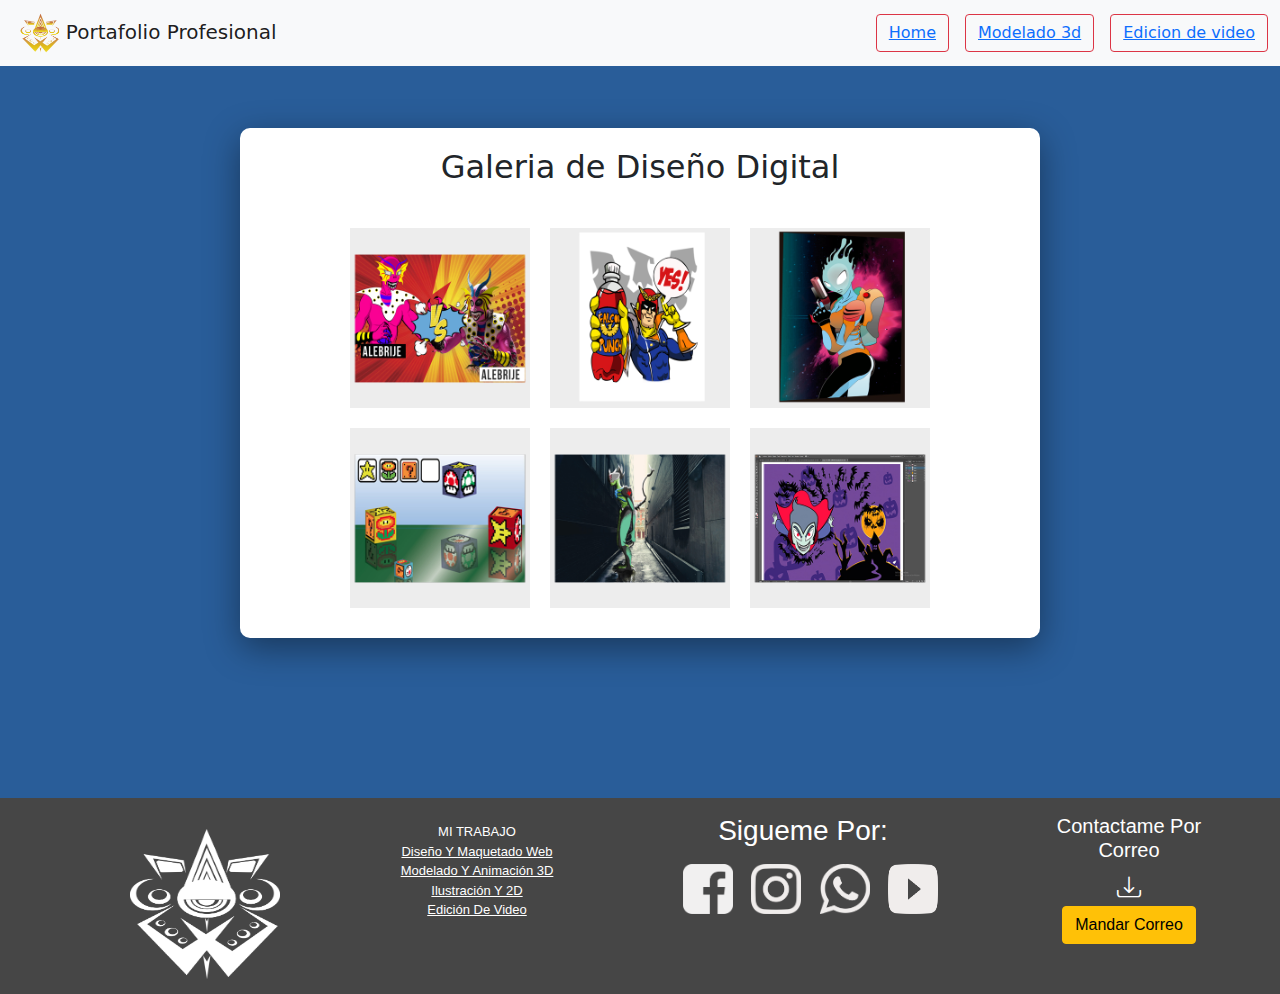
==== d-digital.html @ 02fa1dad "subpagina diseño digital" ====
<!doctype html>
<html lang="es">
  <head>
    <!-- Required meta tags -->
    <meta charset="utf-8">
    <meta name="viewport" content="width=device-width, initial-scale=1">
    <link rel="stylesheet" href="css/bootstrap.css">
    <link rel="stylesheet" href="css/style-d-digital.css">
    <link rel="stylesheet" href="https://cdn.jsdelivr.net/npm/bootstrap-icons@1.3.0/font/bootstrap-icons.css">
    <link rel="icon" type="png"  href="rec/favicon-balam.png">
    
    <title>Portafolio Diseño Digital</title>

    <nav class="navbar navbar-light bg-light fixed-top">
      <div class="container-fluid">
        <a class="navbar-brand title-nav" href="Portafolio Alfredo Daniel Martínez Soto"> <img src="rec/icon-balam.png" style="height: 40px; margin-left: 8px;" alt=""> Portafolio Profesional</a>
        <form class="d-flex">
          <button type="button" class="btn btn-outline-danger me-3"><a href="index.html" >Home</a></button>
          <button type="button" class="btn btn-outline-danger me-3"><a href="model-3d.html" target="_blank">Modelado 3d</a></button>
          <button type="button" class="btn btn-outline-danger"><a href="e-video.html" target="_blank">Edicion de video</a></button>
        </form>
      </div>
    </nav>


  </head>
  <body class="fondo-t">
    
    <div class="container" style="margin-top: 10%;">
      <h2 class="text-center">Galeria de Diseño Digital</h2>
      <div class="lightbox-gallery">
          <div><img src="rec/aleb-chisa.jpg" data-bs-toggle="modal" data-bs-target="#modalima" alt="Ilustración Alebrije"></div>
          <div><img src="rec/capi-f-chisa.jpg" data-bs-toggle="modal" data-bs-target="#modal-capitan" alt="Ilustración Capitan Falcon"></div>
          <div><img src="rec/chica-ilu-chisa.jpg" data-bs-toggle="modal" data-bs-target="#modal-chica" alt="Ilustración chica alien"></div>
          <div><img src="rec/3d-simula-chisa.jpg" data-bs-toggle="modal" data-bs-target="#modal-ilu3d" alt="Simulación 3D en Ilustrator"></div>
          <div><img src="rec/pharthu-chisa.jpg" data-bs-toggle="modal" data-bs-target="#modal-alien" alt="Ilustración alien"></div>
          <div><img src="rec/vamp-chisa.jpg" data-bs-toggle="modal" data-bs-target="#modal-vamp" alt="Ilustración Halloween"></div>
      </div>
    </div>
  

        <!-- Modal ALEBRIJE-->
    <div class="modal fade" id="modalima" tabindex="-1" aria-labelledby="modalima" aria-hidden="true">
      <div class="modal-dialog modal-xl">
        <div class="modal-content">
          <div class="modal-header">
            <h5 class="modal-title" id="modalima">Ilustración Alebrije</h5>
          </div>
          <div class="modal-body">
            <div class="row">
              <div class="col-8"><img src="rec/aleb.jpg" style="margin-left: 8%;" alt="Ilustración Alebrije"></div>
            
            </div>
          </div>
        </div>
      </div>
    </div>
    
    
        <!-- Modal capitan-->
    <div class="modal fade" id="modal-capitan" tabindex="-1" aria-labelledby="modal-capitan" aria-hidden="true">
          <div class="modal-dialog modal-xl">
            <div class="modal-content">
              <div class="modal-header">
                <h5 class="modal-title" id="modal-capitan">Ilustración Capitán Falcon</h5>
              </div>
              <div class="modal-body">
                <div class="row">
                  <div class="col-8"><img src="rec/capi-f.jpg" style="margin-left: 20%;" alt="Ilustración Capitán Falcon"></div>
                
                </div>
              </div>
            </div>
          </div>
    </div>

          <!-- Modal chica alien-->
     <div class="modal fade" id="modal-chica" tabindex="-1" aria-labelledby="modal-chica" aria-hidden="true">
            <div class="modal-dialog modal-xl">
              <div class="modal-content">
                <div class="modal-header">
                  <h5 class="modal-title" id="modal-chica">Ilustración chica alien</h5>
                </div>
                <div class="modal-body">
                  <div class="row">
                    <div class="col-8"><img src="rec/chica-ilu.jpg" style="margin-left: 20%;" alt="Ilustración chica alien"></div>
                  
                  </div>
                </div>
              </div>
            </div>
     </div>
  
          <!-- Modal Simulación3d-->
     <div class="modal fade" id="modal-ilu3d" tabindex="-1" aria-labelledby="modal-ilu3d" aria-hidden="true">
            <div class="modal-dialog modal-xl">
              <div class="modal-content">
                <div class="modal-header">
                  <h5 class="modal-title" id="modal-ilu3d">Ilustración tipo 3D</h5>
                </div>
                <div class="modal-body">
                  <div class="row">
                    <div class="col-8"><img src="rec/3d-simula.jpg" style="margin-left: 8%;" alt="Ilustración tipo 3D"></div>
                  
                  </div>
                </div>
              </div>
            </div>
     </div>

          <!-- Modal alien-->
     <div class="modal fade" id="modal-alien" tabindex="-1" aria-labelledby="modal-alien" aria-hidden="true">
            <div class="modal-dialog modal-xl">
              <div class="modal-content">
                <div class="modal-header">
                  <h5 class="modal-title" id="modal-alien">Ilustración Alien</h5>
                </div>
                <div class="modal-body">
                  <div class="row">
                    <div class="col-8"><img src="rec/pharthu.jpg" style="margin-left: 8%;" alt="Ilustración Alien"></div>
                  
                  </div>
                </div>
              </div>
            </div>
      </div>
    
           <!-- Modal halloween-->
      <div class="modal fade" id="modal-vamp" tabindex="-1" aria-labelledby="modal-vamp" aria-hidden="true">
            <div class="modal-dialog modal-xl">
              <div class="modal-content">
                <div class="modal-header">
                  <h5 class="modal-title" id="modal-vamp">Ilustración Halloween</h5>
                </div>
                <div class="modal-body">
                  <div class="row">
                    <div class="col-8"><img src="rec/vamp.jpg" style="margin-left: 8%;" alt="Ilustración tipo 3D"></div>
                  
                  </div>
                </div>
              </div>
            </div>
      </div>

    <!-- Optional JavaScript; choose one of the two! -->

    <!-- Option 1: Bootstrap Bundle with Popper -->
    <script src="https://cdn.jsdelivr.net/npm/bootstrap@5.0.0-beta1/dist/js/bootstrap.bundle.min.js" integrity="sha384-ygbV9kiqUc6oa4msXn9868pTtWMgiQaeYH7/t7LECLbyPA2x65Kgf80OJFdroafW" crossorigin="anonymous"></script>
    <script src="https://ajax.googleapis.com/ajax/libs/jquery/3.1.0/jquery.min.js"></script>
    
    
    <script>  



// Create a lightbox
(function() {
  var $lightbox = $("<div class='lightbox'></div>");
  var $img = $("<img>");
  var $caption = $("<p class='caption'></p>");

  // Add image and caption to lightbox

  $lightbox
    .append($img)
    .append($caption);

  // Add lighbox to document

  $('body').append($lightbox);

  $('.lightbox-gallery img').click(function(e) {
    e.preventDefault();

    
    // Add data to lighbox

    $img.attr('src', src);
    $caption.text(cap);

    // Show lightbox

    $lightbox.fadeIn('fast');

    $lightbox.click(function() {
      $lightbox.fadeOut('fast');
    });
  });

}());

    </script>

  </body>

  <footer class="foot" style="margin-top: 10rem;">

    <div class="row justify-content-center">

      <div class="col-lg-3 col-12 mt-3">
        <img src="rec/n-logo-w.png" class="emble-foot" alt="">
      </div>

      <ul class="col-lg-2 col-4 list-unstyled mt-4">
        <li class="font-weight-bold text-uppercase">Mi Trabajo</li>
        <li><a href="#" class="text-reset text-capitalize">Diseño y Maquetado Web</a></li>
        <li><a href="#" class="text-reset text-capitalize">Modelado y Animación 3D</a></li>
        <li><a href="#" class="text-reset text-capitalize">Ilustración y 2D</a></li>
        <li><a href="#" class="text-reset text-capitalize">Edición de Video</a></li>
      </ul>

      <div class="col-lg-4 col-12 mt-3 mb-lg-0 mb-5">
        <h3 class="text-capitalize mb-lg-3 mb-5">Sigueme por:</h3>
        <a href="https://www.facebook.com/" target="_blank" style="margin-left: 15px;"><img src="rec/logo-face.png"style="height: 50px; width: 50px;" alt=""></a>
        <a href="https://www.instagram.com/" target="_blank" style="margin-left: 15px;"><img src="rec/logo-insta.png"style="height: 50px; width: 50px;" alt=""></a>
        <a href="https://www.whatsapp.com/" target="_blank" style="margin-left: 15px;"><img src="rec/logo-wats.png"style="height: 50px; width: 50px;" alt=""></a>
        <a href="https://www.youtube.com/" target="_blank" style="margin-left: 15px;"><img src="rec/logo-yout.png"style="height: 50px; width: 50px;" alt=""></a>
      </div>

      <div class="col-lg-2 col-4">
        <h5 class="text-capitalize mt-3">Contactame por Correo</h5>
        <div><i class="bi bi-download" style="color: white; font-size: 1.5rem;"></i></div>
        <button type="button" class="btn btn-warning" data-bs-toggle="modal" data-bs-target="#modal-sesion">Mandar Correo</button>
      </div>

    </div>

    <!-- Modal para Correo -->
    <form method="POST" action="" target="_blank">

      <div class="modal fade" id="modal-sesion" tabindex="-1" aria-labelledby="exampleModalLabel" aria-hidden="true">
        <div class="modal-dialog modal-sm">
          <div class="modal-content" style="background-color: transparent;">
            
            <div class="form">
              <div class="title">
                  Contactame
              </div>
              <div class="subtitle">
                  Complete el formulario con la información rquerida
              </div>
              <div class="input_container ic1">
                  <input type="text" id="nombre" name="nombre" class="input" placeholder=" ">
                  <div class="cut">
      
                  </div>
                  <label for="nombre" class="placeholder">
                      Nombre
                  </label>
              </div>
      
              <div class="input_container ic2" >
                  <input type="email" id="email" name="email" class="input" placeholder=" ">
                  <div class="cut">
      
                  </div>
                  <label for="email" class="placeholder">
                      E-mail o correo
                  </label>
              </div>
      
              <div class="input_container ic2">
                  <input type="password" id="password" name="password" class="input" placeholder=" ">
                  <div class="cut cut-short">
      
                  </div>
                  
                  <label for="password" class="placeholder">
                      Asunto
                  </label>
              </div>
              
              <button class="btn btn-primary" type="submit">Iniciar sesión</button>
            
          </div>

          </div>
        </div>
      </div>

    </form>
    

  </footer>

</html>
---- css/style-d-digital.css ----
.fondo-t{
    background-color: rgb(41, 93, 153);
  }

  

  .foot{
    background-color: rgba(70, 70, 70);
    color: white;
    text-align: center;
    font-family: 'Lucida Sans', 'Lucida Sans Regular', 'Lucida Grande', 'Lucida Sans Unicode', Geneva, Verdana, sans-serif;
    font-size: small;
}

.emble-foot{
  height: 150px;
  width: 150px;
  margin: 15px;
}





.container {
  max-width: 800px;
  margin: 5% auto;
  padding: 20px;
  background-color: #fff;
  border-radius: 10px;
  overflow: hidden;
  box-sizing: border-box;
  box-shadow: 0 10px 35px rgba(0, 0, 0, 0.4);
}

.text-center {
  text-align: center;
  margin-bottom: 1em;
}

.lightbox-gallery {
  display: flex;
  flex-direction: row;
  flex-wrap: wrap;
  justify-content: center;
}

.lightbox-gallery div > img {
  max-width: 100%;
  display: block;
}

.lightbox-gallery div {
  margin: 10px;
  flex-basis: 180px;
}

@media only screen and (max-width: 480px) {
  .lightbox-gallery {
    flex-direction: column;
    align-items: center;
  }

  .lightbox > div {
    margin-bottom: 10px;
  }
}

/*Lighbox CSS*/

.lightbox {
  display: none;
  width: 100%;
  height: 100%;
  background-color: rgba(0, 0, 0, 0.7);
  position: fixed;
  top: 0;
  left: 0;
  z-index: 20;
  padding-top: 30px;
  box-sizing: border-box;
}

.lightbox img {
  display: block;
  margin: auto;
}

.lightbox .caption {
  margin: 15px auto;
  width: 50%;
  text-align: center;
  font-size: 1em;
  line-height: 1.5;
  font-weight: 700;
  color: #eee;
}




.form{
  background-color: #680000;
  border-radius: 20px;
  box-sizing: border-box;
  height: 500px;
  width: 320px;
  padding: 20px;
}

.title{
  color: #eee;
  font-family: sans-serif;
  font-size: 36px;
  font-weight: 600;
  margin-top: 10px;
}

.subtitle{
  color: #eee;
  font-family: sans-serif;
  font-size: 16px;
  font-weight: 300;
  margin-top: 10px;
}

.input_container{
  height: 50px;
  position: relative;
  width: 100%;
}

.ic1{
  margin-top: 40px;
}

.ic2{
  margin-top: 30px;
}

.input{
  background-color: #303245;
  border-radius: 12px;
  border: 0;
  box-sizing: border-box;
  color: #eee;
  font-size: 18px;
  height: 100%;
  outline: 0;
  padding: 4px 20px 0;
  width: 100%;
}

.cut{
  background-color: #15172b;
  border-radius: 10px;
  height: 20px;
  left: 20px;
  position: absolute;
  top: -20px;
  transform: translateY(0);
  transition: transform 200ms;
  width: 100px;
}

.cut-short{
  width: 100px;
}

.input:focus ~ .cut,
.input:not(:placeholder-shown) ~ .cut {
transform: translateY(8px);
}

.placeholder{
  color: #65657b;
  font-family: sans-serif;
  left: 20px;
  line-height: 14px;
  pointer-events: none;
  position: absolute;
  transform-origin: 0 50%;
  transition: transform 200ms, color 200ms;
  top: 20px;
}

.input:focus ~ .placeholder,
.input:not(:placeholder-shown) ~ .placeholder {
transform: translateY(-30px) translateX(10px) scale(0.75);
}

.input:not(:placeholder-shown) ~ .placeholder {
color: #808097;
}

.input:focus ~ .placeholder {
color: #ffe600;
}

.submit {
background-color: #08d;
border-radius: 12px;
border: 0;
box-sizing: border-box;
color: #eee;
cursor: pointer;
font-size: 18px;
height: 50px;
margin-top: 38px;
/* outline: 0;*/
text-align: center;
width: 100%;
}

.submit:active {
background-color: #06b;
}
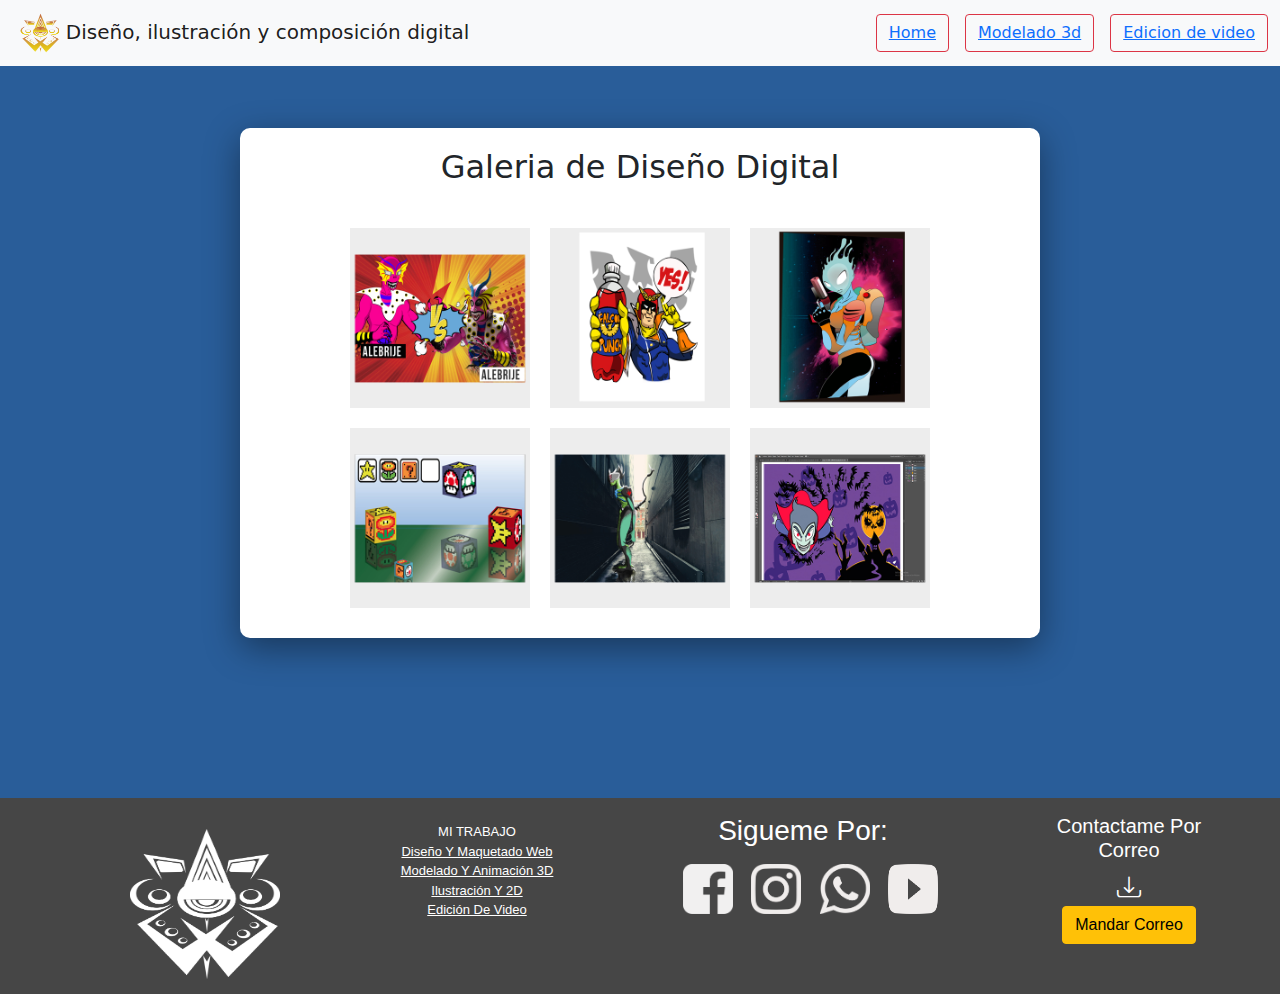
==== commit 24e410b2: "subpagina modelado 3d" ====
--- a/d-digital.html
+++ b/d-digital.html
@@ -9,11 +9,11 @@
     <link rel="stylesheet" href="https://cdn.jsdelivr.net/npm/bootstrap-icons@1.3.0/font/bootstrap-icons.css">
     <link rel="icon" type="png"  href="rec/favicon-balam.png">
     
-    <title>Portafolio Diseño Digital</title>
+    <title>Portafolio Diseño </title>
 
     <nav class="navbar navbar-light bg-light fixed-top">
       <div class="container-fluid">
-        <a class="navbar-brand title-nav" href="Portafolio Alfredo Daniel Martínez Soto"> <img src="rec/icon-balam.png" style="height: 40px; margin-left: 8px;" alt=""> Portafolio Profesional</a>
+        <a class="navbar-brand title-nav" href="Portafolio Alfredo Daniel Martínez Soto"> <img src="rec/icon-balam.png" style="height: 40px; margin-left: 8px;" alt=""> Diseño, ilustración y composición digital</a>
         <form class="d-flex">
           <button type="button" class="btn btn-outline-danger me-3"><a href="index.html" >Home</a></button>
           <button type="button" class="btn btn-outline-danger me-3"><a href="model-3d.html" target="_blank">Modelado 3d</a></button>
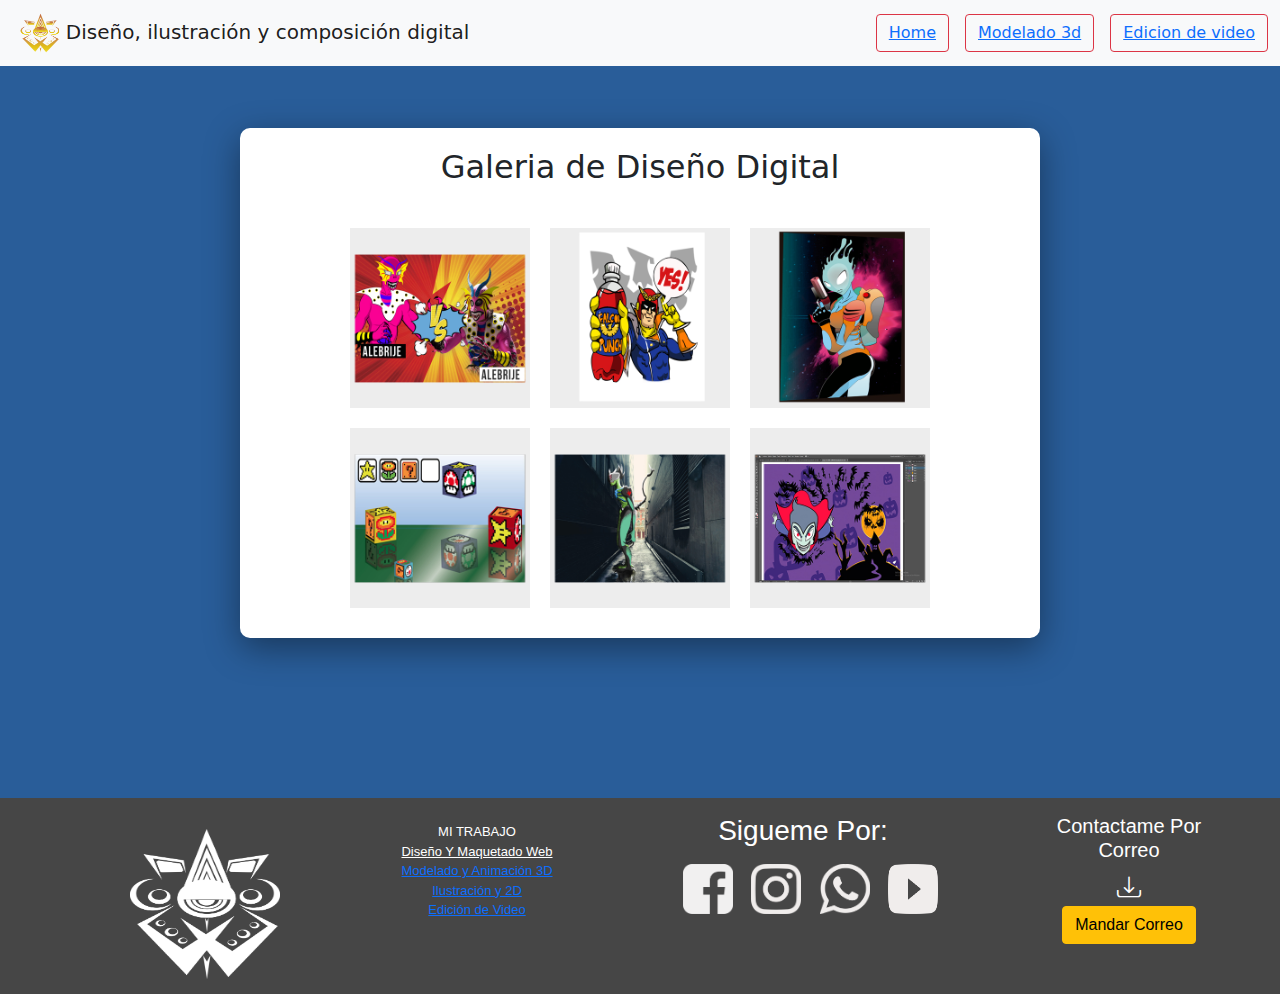
==== commit 383f0c04: "arreglo de footer" ====
--- a/d-digital.html
+++ b/d-digital.html
@@ -204,9 +204,9 @@
       <ul class="col-lg-2 col-4 list-unstyled mt-4">
         <li class="font-weight-bold text-uppercase">Mi Trabajo</li>
         <li><a href="#" class="text-reset text-capitalize">Diseño y Maquetado Web</a></li>
-        <li><a href="#" class="text-reset text-capitalize">Modelado y Animación 3D</a></li>
-        <li><a href="#" class="text-reset text-capitalize">Ilustración y 2D</a></li>
-        <li><a href="#" class="text-reset text-capitalize">Edición de Video</a></li>
+        <li><a href="model-3d.html">Modelado y Animación 3D</a></li>
+        <li><a href="d-digital.html">Ilustración y 2D</a></li>
+        <li><a href="model-3d.html">Edición de Video</a></li>
       </ul>
 
       <div class="col-lg-4 col-12 mt-3 mb-lg-0 mb-5">
@@ -217,7 +217,7 @@
         <a href="https://www.youtube.com/" target="_blank" style="margin-left: 15px;"><img src="rec/logo-yout.png"style="height: 50px; width: 50px;" alt=""></a>
       </div>
 
-      <div class="col-lg-2 col-4">
+      <div class="col-lg-2 col-4 mb-3">
         <h5 class="text-capitalize mt-3">Contactame por Correo</h5>
         <div><i class="bi bi-download" style="color: white; font-size: 1.5rem;"></i></div>
         <button type="button" class="btn btn-warning" data-bs-toggle="modal" data-bs-target="#modal-sesion">Mandar Correo</button>
@@ -283,4 +283,5 @@
 
   </footer>
 
+
 </html>